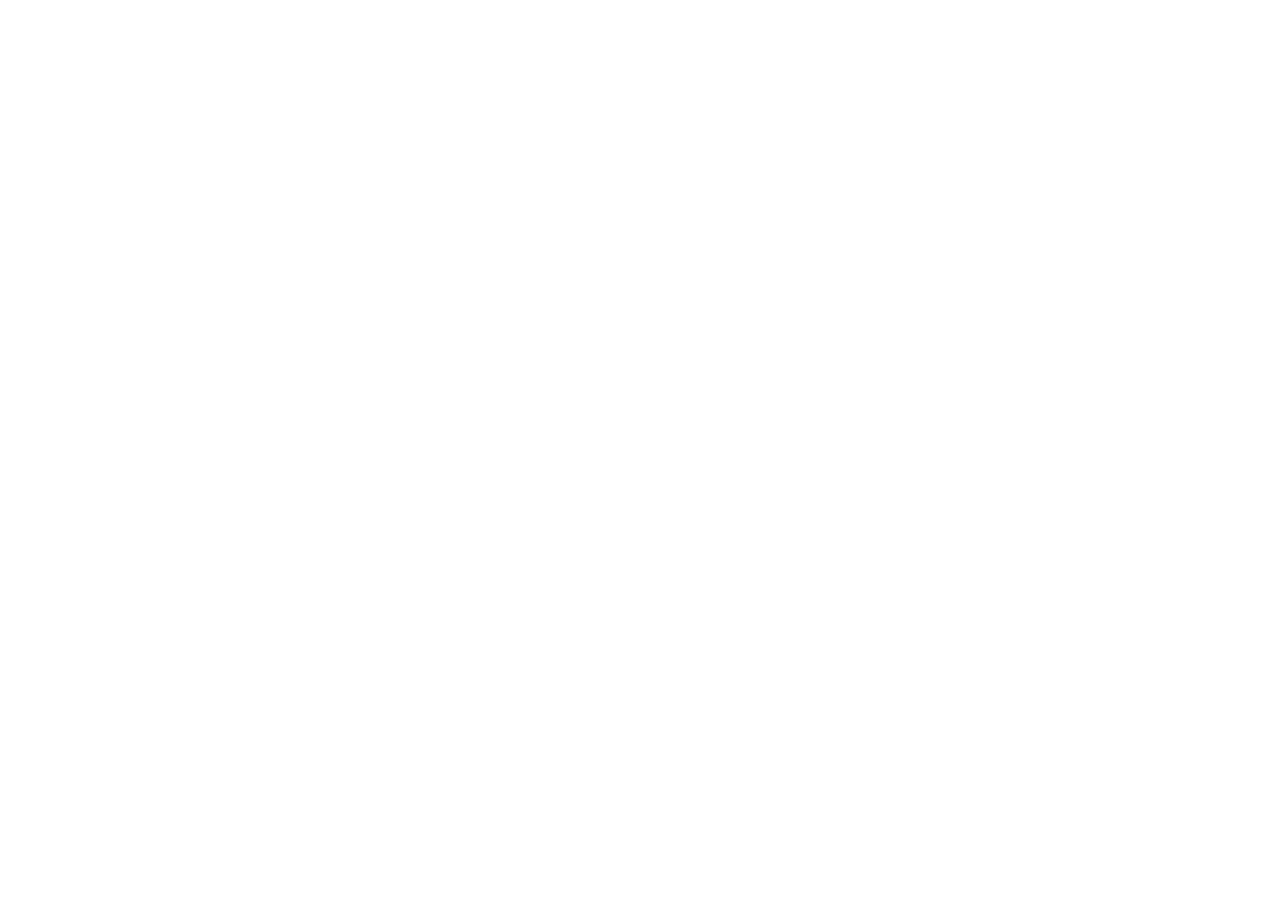
==== pagina2.html @ 573112cc "inicio do projeto" ====
<!DOCTYPE html>
<html>
<head>
	<meta charset="utf-8">
	<meta name="viewport" content="width=device-width, initial-scale=1">
	<title>Quiz</title>
	<script type="text/javascript" src="./js/pagina2.js"></script>
	<link href="./css/pagina2.css" rel="stylesheet">
</head>
<body>

</body>
</html>
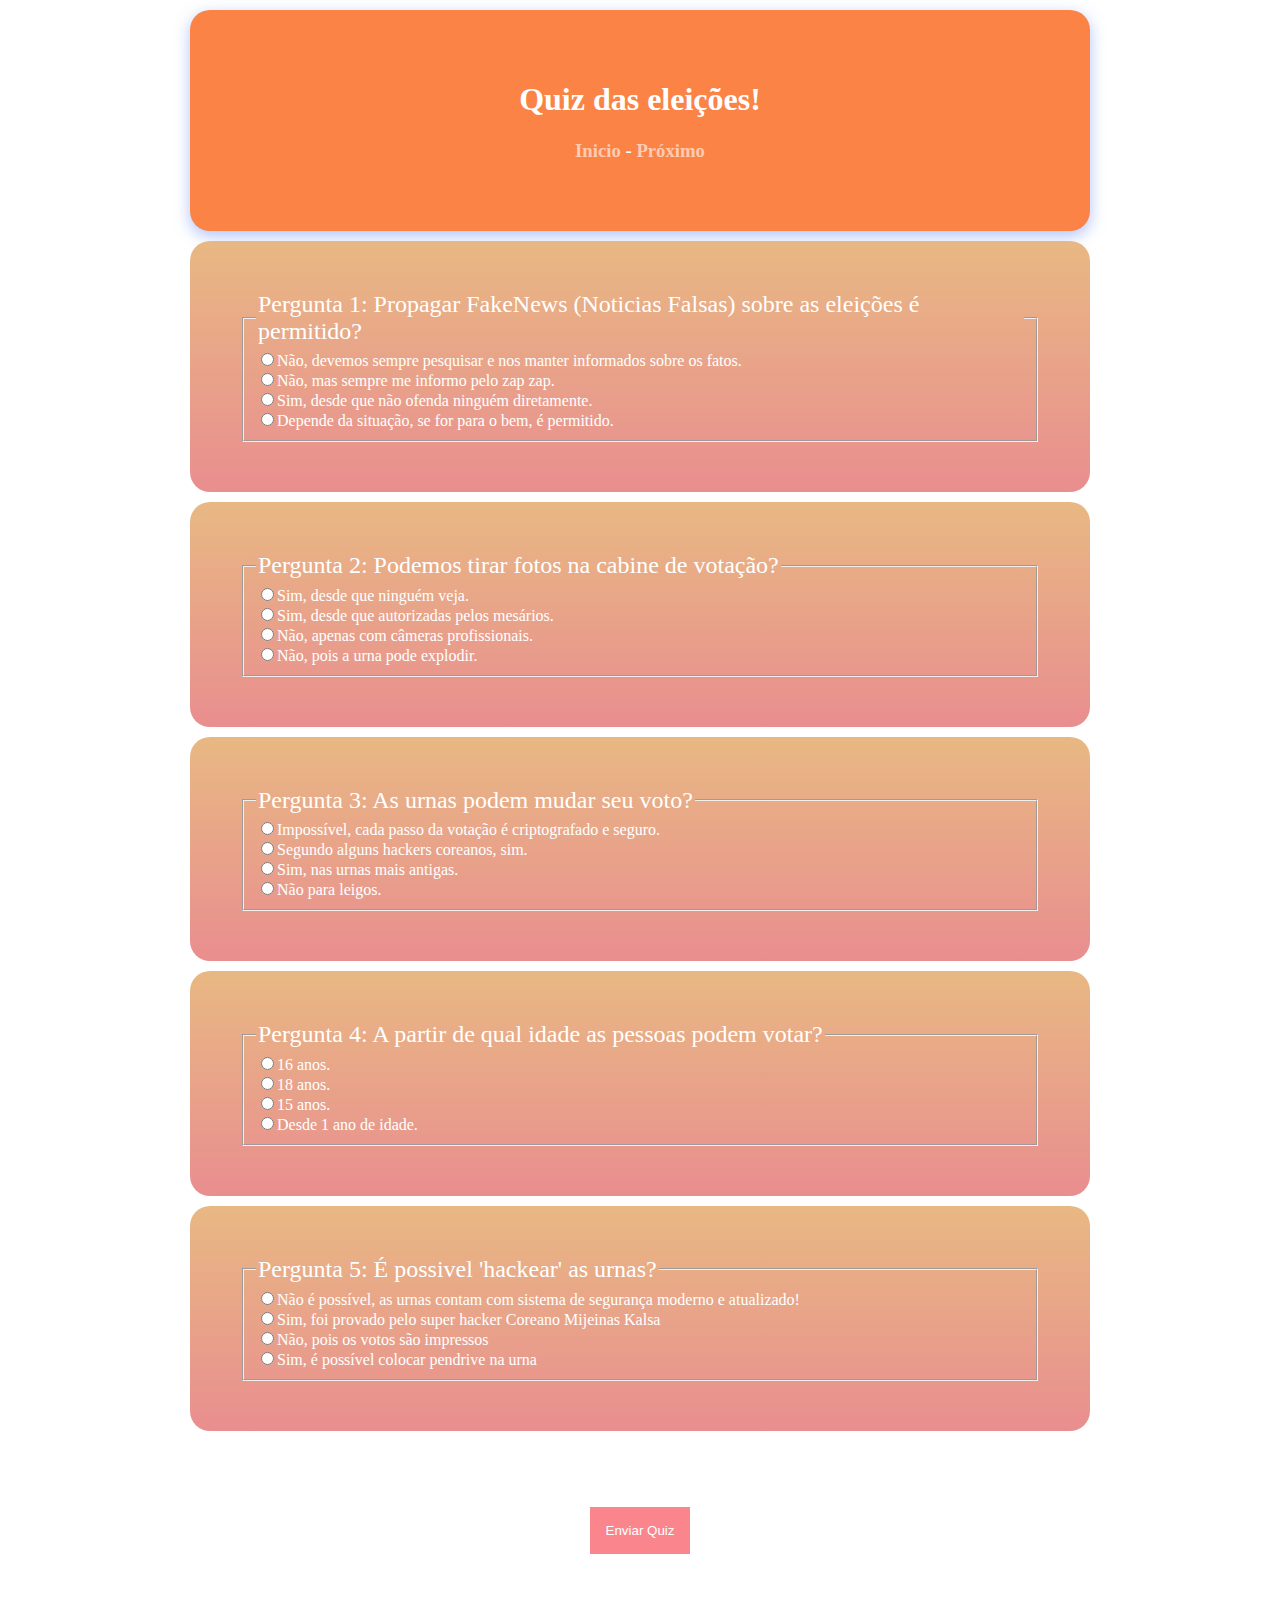
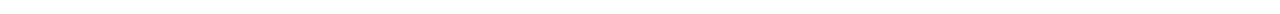
==== commit 073ff848: "Adição da página 2" ====
--- a/pagina2.html
+++ b/pagina2.html
@@ -4,10 +4,140 @@
 	<meta charset="utf-8">
 	<meta name="viewport" content="width=device-width, initial-scale=1">
 	<title>Quiz</title>
-	<script type="text/javascript" src="./js/pagina2.js"></script>
-	<link href="./css/pagina2.css" rel="stylesheet">
+	<script type="text/javascript" src="js/pagina2.js"></script>
+	<link href="css/pagina2.css" rel="stylesheet">
 </head>
 <body>
 
+	<div id="title1">
+	    <p>
+	    <h1 style="font-size: xx-large;">
+	        Quiz das eleições!
+	    </h1>
+	   	<h3>
+	        <a href="pagina1.html">Inicio</a> - <a href="pagina3.html">Próximo</a>
+	    </h3>
+	    </p>
+	</div>
+<form name="quizForm" onsubmit="return false">
+
+ <!-- div para questão 1 -->
+        <div id="q1">
+            <!-- A tag fieldset agrupa itens em um formulário -->
+            <fieldset>
+                <legend style="font-size: x-large;">Pergunta 1: Propagar FakeNews (Noticias Falsas) sobre as eleições	 é permitido?</legend>
+
+                <!-- opção 1 -->
+                <input type="radio" id="correta1" name="opcaoq1">Não, devemos sempre pesquisar e nos manter informados sobre os fatos.<br>
+                <!-- opção 2 -->
+                <input type="radio" name="opcaoq1">Não, mas sempre me informo pelo zap zap.<br>
+
+                <!-- opção 3 -->
+                <input type="radio" name="opcaoq1">Sim, desde que não ofenda ninguém diretamente.<br>
+
+                <!-- opção 4 -->
+                <input type="radio" name="opcaoq1">Depende da situação, se for para o bem, é permitido.<br>
+
+
+            </fieldset>
+        </div>
+
+ <!-- div para questão 2 -->
+        <div id="q2">
+            <!-- A tag fieldset agrupa itens em um formulário -->
+            <fieldset>
+                <legend style="font-size: x-large;">Pergunta 2: Podemos tirar fotos na cabine de votação?</legend>
+
+                <!-- opção 1 -->
+                <input type="radio" id="correta2" name="opcaoq2">Sim, desde que ninguém veja.<br>
+
+                <!-- opção 2 -->
+                <input type="radio" name="opcaoq2">Sim, desde que autorizadas pelos mesários.<br>
+
+                <!-- opção 3 -->
+                <input type="radio" name="opcaoq2">Não, apenas com câmeras profissionais.<br>
+
+                <!-- opção 4 -->
+                <input type="radio" name="opcaoq2">Não, pois a urna pode explodir.<br>
+
+
+            </fieldset>
+        </div>
+
+ <!-- div para questão 3 -->
+        <div id="q3">
+            <!-- A tag fieldset agrupa itens em um formulário -->
+            <fieldset>
+                <legend style="font-size: x-large;">Pergunta 3: As urnas podem mudar seu voto?</legend>
+
+                <!-- opção 1 -->
+                <input type="radio" id="correta3" name="opcaoq3">Impossível, cada passo da votação é criptografado e seguro.<br>
+
+                <!-- opção 2 -->
+                <input type="radio" name="opcaoq3">Segundo alguns hackers coreanos, sim.<br>
+
+                <!-- opção 3 -->
+                <input type="radio" name="opcaoq3">Sim, nas urnas mais antigas.<br>
+
+                <!-- opção 4 -->
+                <input type="radio" name="opcaoq3">Não para leigos.<br>
+
+            </fieldset>
+        </div>
+
+ <!-- div para questão 4 -->
+        <div id="q1">
+            <!-- A tag fieldset agrupa itens em um formulário -->
+            <fieldset>
+                <legend style="font-size: x-large;">Pergunta 4: A partir de qual idade as pessoas podem votar?</legend>
+
+                <!-- opção 1 -->
+                <input type="radio" id="correta4" name="opcaoq4">16 anos.<br>
+
+                <!-- opção 2 -->
+                <input type="radio" name="opcaoq4">18 anos.<br>
+
+                <!-- opção 3 -->
+                <input type="radio" name="opcaoq4">15 anos.<br>
+
+                <!-- opção 4 -->
+                <input type="radio" name="opcaoq4">Desde 1 ano de idade.<br>
+
+
+            </fieldset>
+        </div>
+
+ <!-- div para questão 5 -->
+        <div id="q1">
+            <!-- A tag fieldset agrupa itens em um formulário -->
+            <fieldset>
+                <legend style="font-size: x-large;">Pergunta 5: É possivel 'hackear' as urnas?</legend>
+
+                <!-- opção 1 -->
+                <input type="radio" id="correta5" name="opcaoq5">Não é possível, as urnas contam com sistema de segurança moderno e atualizado!<br>
+
+                <!-- opção 2 -->
+                <input type="radio" name="opcaoq5">Sim, foi provado pelo super hacker Coreano Mijeinas Kalsa<br>
+
+                <!-- opção 3 -->
+                <input type="radio" name="opcaoq5">Não, pois os votos são impressos<br>
+
+                <!-- opção 4 -->
+                <input type="radio" name="opcaoq5">Sim, é possível colocar pendrive na urna<br>
+            </fieldset>
+        </div>
+
+<!-- div box for submit button -->
+<div id="submitbutton">
+    <!-- tag <p> que aparecerá o resultado-->
+    <p id="result1"></p>
+
+    <button type="submit" id="hp" onclick="calcularPontos()"
+        style="padding: 2%; margin: 0 auto; background-color: rgb(250, 133, 141); color: white; border-width: 0	;">Enviar
+        Quiz</button>
+</div>
+    </form>
+
+
 </body>
 </html>--- a/css/pagina2.css
+++ b/css/pagina2.css
@@ -0,0 +1,59 @@
+html{
+    scroll-behavior: smooth;
+    overflow-x: hidden;
+}
+
+div#title1 {
+
+    font-family: 'Comfortaa', cursive;
+
+    margin: 10px auto;
+    text-align: center;
+    position: relative;
+    max-width: 800px;
+    padding: 50px;
+
+    color: white;
+
+    background: #FB8346;
+
+    box-shadow: 0 5px 15px rgba(101, 140, 248, 0.5);
+
+    border-radius: 20px;
+
+}
+
+a {
+    color: rgba(255, 255, 255, 0.596);
+    text-decoration: none;
+}
+
+a:hover {
+ color: white;
+}
+
+div#q1, div#q2, div#q3, div#q4, div#q5{
+    font-family: 'Comfortaa', cursive;
+
+    margin: 10px auto;
+
+    position: relative;
+    max-width: 800px;
+    padding: 50px;
+
+    color: white;
+    background: linear-gradient(180deg, #E8B883 0%, #E98E8F 100%);
+
+    border-radius: 20px;
+}
+
+div#submitbutton {
+
+    font-family: 'Comfortaa', cursive;
+    margin: 10px auto;
+    text-align: center;
+    position: relative;
+    max-width: 800px;
+    padding: 50px;
+
+}
